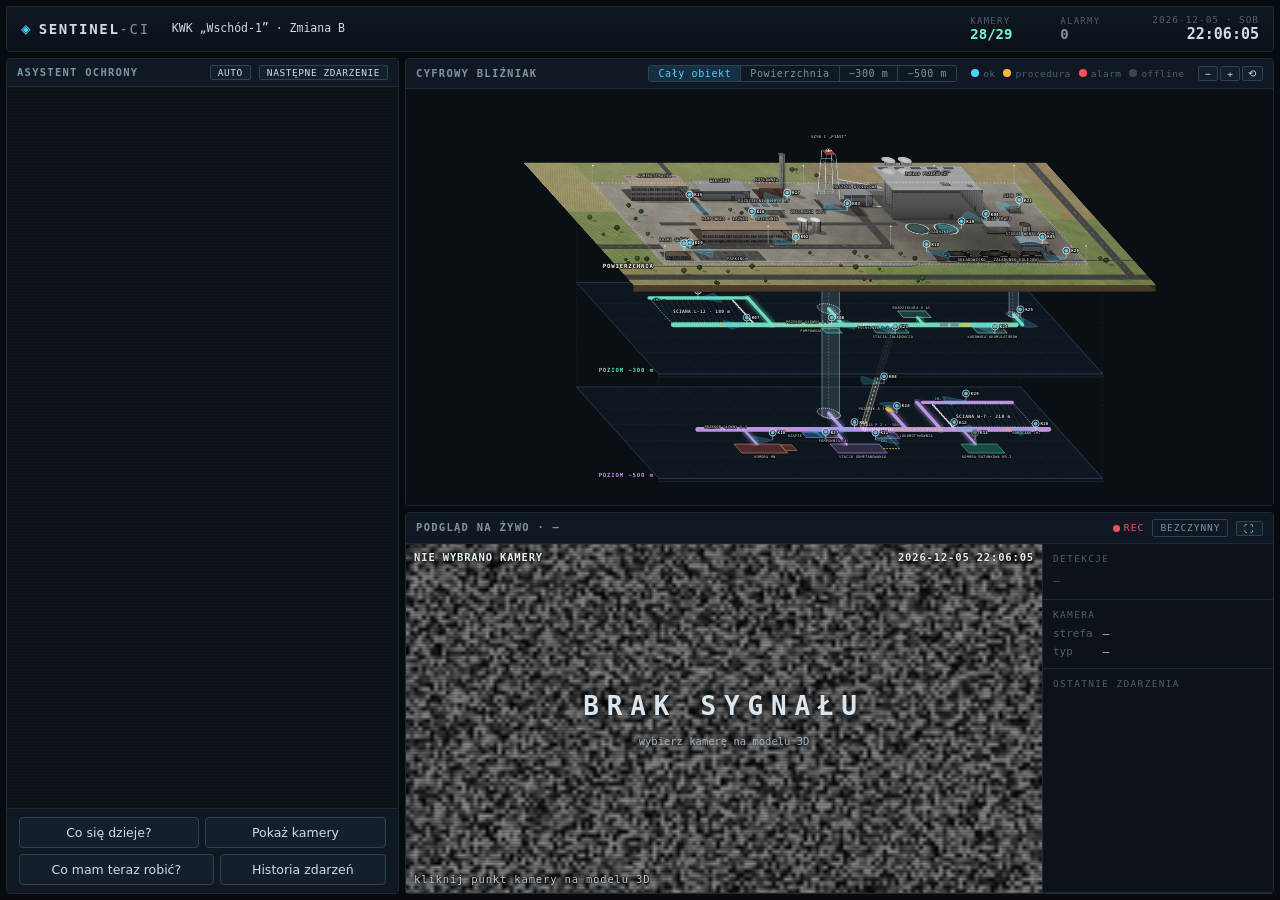
==== index.html @ b76495b0 "Declutter the UI Remove the twin side panel (production, ventilation, methane readouts) and move the" ====
<!DOCTYPE html>
<html lang="pl">
<head>
  <meta charset="UTF-8" />
  <meta name="viewport" content="width=device-width, initial-scale=1.0" />
  <title>SENTINEL-CI · Analiza wizyjna CCTV · Kopalnia</title>
  <link rel="stylesheet" href="css/app.css" />
</head>
<body>
  <div id="app">

    <!-- ===================== PASEK GÓRNY ===================== -->
    <header id="topbar">
      <div class="brand">
        <span class="brand-mark">◈</span>
        <span class="brand-name">SENTINEL<span class="dim">-CI</span></span>
      </div>
      <div class="site">
        <span class="value">KWK „Wschód-1” · Zmiana B</span>
      </div>
      <div class="kpis">
        <div class="kpi"><span class="label">KAMERY</span><span class="value" id="kpi-cams">0/0</span></div>
        <div class="kpi alert"><span class="label">ALARMY</span><span class="value" id="kpi-alerts">0</span></div>
      </div>
      <div class="clock">
        <span id="clock-date">—</span>
        <span id="clock-time">—</span>
      </div>
    </header>

    <!-- ===================== LEWY PANEL: ASYSTENT ===================== -->
    <section id="terminal" class="panel">
      <div class="panel-head">
        <span class="panel-title">ASYSTENT OCHRONY</span>
        <span class="panel-meta">
          <button class="btn tiny" id="btn-auto" title="Scenariusz odtwarza się sam">AUTO</button>
          <button class="btn tiny" id="btn-next" title="Wywołaj następne zaplanowane zdarzenie">NASTĘPNE ZDARZENIE</button>
        </span>
      </div>
      <div id="term-log" class="term-log" aria-live="polite"></div>
      <div class="quick-bar" id="quick-bar">
        <button type="button" class="qbtn" data-q="status">Co się dzieje?</button>
        <button type="button" class="qbtn" data-q="cams">Pokaż kamery</button>
        <button type="button" class="qbtn" data-q="proc">Co mam teraz robić?</button>
        <button type="button" class="qbtn" data-q="log">Historia zdarzeń</button>
      </div>
    </section>

    <!-- ===================== PRAWY GÓRNY: CYFROWY BLIŹNIAK ===================== -->
    <section id="twin" class="panel">
      <div class="panel-head">
        <span class="panel-title">CYFROWY BLIŹNIAK</span>
        <span class="panel-meta">
          <span class="seg" id="lvl-ctl">
            <button type="button" class="lvl-btn active" data-level="all">Cały obiekt</button>
            <button type="button" class="lvl-btn" data-level="0">Powierzchnia</button>
            <button type="button" class="lvl-btn" data-level="1">−300 m</button>
            <button type="button" class="lvl-btn" data-level="2">−500 m</button>
          </span>
          <span class="legend"><i class="dot ok"></i>ok</span>
          <span class="legend"><i class="dot attn"></i>procedura</span>
          <span class="legend"><i class="dot alert"></i>alarm</span>
          <span class="legend"><i class="dot off"></i>offline</span>
          <span class="zoom-ctl"><button class="btn tiny" id="btn-zout" title="Oddal">−</button><button class="btn tiny" id="btn-zin" title="Przybliż">+</button><button class="btn tiny" id="btn-zreset" title="Cały obiekt">⟲</button></span>
        </span>
      </div>
      <div class="twin-wrap">
        <div class="twin-svg-wrap">
          <svg id="mine-svg" viewBox="0 0 680 480" preserveAspectRatio="xMidYMid meet" role="img" aria-label="Cyfrowy bliźniak kopalni – ortofotomapa z warstwami wyrobisk">
            <defs>
              <pattern id="coalhatch" width="6" height="6" patternUnits="userSpaceOnUse" patternTransform="rotate(-30)">
                <line x1="0" y1="0" x2="0" y2="6" stroke="rgba(140,180,210,0.25)" stroke-width="1"/>
              </pattern>
              <filter id="glow"><feGaussianBlur stdDeviation="2.5" result="b"/><feMerge><feMergeNode in="b"/><feMergeNode in="SourceGraphic"/></feMerge></filter>
            </defs>
            <g id="scene"></g>
          </svg>
          <div id="twin-tooltip" class="tooltip" hidden></div>
        </div>
      </div>
    </section>

    <!-- ===================== PRAWY DOLNY: PODGLĄD NA ŻYWO ===================== -->
    <section id="feed" class="panel">
      <div class="panel-head">
        <span class="panel-title">PODGLĄD NA ŻYWO · <span id="feed-cam-id">—</span></span>
        <span class="panel-meta">
          <span class="rec"><i></i>REC</span>
          <span class="pill" id="feed-status">BEZCZYNNY</span>
          <button class="btn tiny" id="btn-fullscreen" title="Pełny ekran">⛶</button>
        </span>
      </div>
      <div class="feed-body">
        <div class="feed-main">
          <video id="feed-video" muted autoplay loop playsinline></video>
          <canvas id="feed-noise"></canvas>
          <div id="feed-overlay" class="overlay"></div>
          <div class="feed-osd top-left"><span id="osd-cam">NIE WYBRANO KAMERY</span></div>
          <div class="feed-osd top-right"><span id="osd-time">--:--:--</span></div>
          <div class="feed-osd bottom-left"><span id="osd-zone">kliknij punkt kamery na modelu 3D</span></div>
          <div id="feed-placeholder" class="feed-placeholder">
            <div class="nosig">BRAK SYGNAŁU</div>
            <div class="nosig-sub" id="nosig-sub">wybierz kamerę</div>
          </div>
        </div>
        <aside class="feed-side">
          <div class="side-block">
            <div class="side-title">DETEKCJE</div>
            <ul id="feed-detections" class="det-list"><li class="muted">—</li></ul>
          </div>
          <div class="side-block">
            <div class="side-title">KAMERA</div>
            <dl class="side-kv" id="feed-meta">
              <dt>strefa</dt><dd>—</dd>
              <dt>typ</dt><dd>—</dd>
            </dl>
          </div>
          <div class="side-block grow">
            <div class="side-title">OSTATNIE ZDARZENIA</div>
            <ul id="feed-events" class="ev-list"></ul>
          </div>
        </aside>
      </div>
    </section>

  </div>

  <script src="js/site.js"></script>
  <script src="js/data.js"></script>
  <script src="js/app.js"></script>
</body>
</html>
---- css/app.css ----
/* ==========================================================================
   SENTINEL-CI · dark ops console theme
   ========================================================================== */
:root {
  --bg: #070b10;
  --bg-panel: #0c1218;
  --bg-panel-2: #101923;
  --border: #1d2b38;
  --border-strong: #2c4256;
  --text: #cfdbe6;
  --text-dim: #7f93a4;
  --text-faint: #4d6071;
  --accent: #4fd1ff;
  --accent-2: #7cf7d0;
  --ok: #43d9a0;
  --attn: #ffb347;
  --alert: #ff4d5e;
  --alert-2: #ff8a94;
  --crit: #ff2e44;
  --mono: "JetBrains Mono", "IBM Plex Mono", "SFMono-Regular", Menlo, Consolas, monospace;
  --sans: "Inter", "IBM Plex Sans", system-ui, -apple-system, "Segoe UI", Roboto, sans-serif;
}

* { box-sizing: border-box; }
html, body { height: 100%; margin: 0; }
body {
  background: var(--bg);
  color: var(--text);
  font-family: var(--mono);
  font-size: 12.5px;
  line-height: 1.45;
  overflow: hidden;
}
button { font-family: inherit; }
::selection { background: rgba(79,209,255,0.25); }

#app {
  height: 100vh;
  display: grid;
  grid-template-columns: minmax(360px, 31%) 1fr;
  grid-template-rows: 46px minmax(0, 54fr) minmax(0, 46fr);
  grid-template-areas:
    "top top"
    "term twin"
    "term feed";
  gap: 6px;
  padding: 6px;
}

/* ---------- top bar ---------- */
#topbar {
  grid-area: top;
  display: flex; align-items: center; gap: 22px;
  padding: 0 14px;
  background: linear-gradient(180deg, #0f1821, #0a1017);
  border: 1px solid var(--border);
  border-radius: 4px;
}
.brand { display: flex; align-items: baseline; gap: 8px; }
.brand-mark { color: var(--accent); font-size: 16px; }
.brand-name { font-weight: 700; letter-spacing: 0.12em; font-size: 14px; }
.brand-name .dim { color: var(--text-dim); font-weight: 400; }
.brand-sub { color: var(--text-faint); font-size: 10.5px; letter-spacing: 0.06em; }
.site { display: flex; flex-direction: column; line-height: 1.15; }
.site .label, .kpi .label { font-size: 9px; letter-spacing: 0.14em; color: var(--text-faint); }
.site .value { font-size: 11.5px; }
.kpis { margin-left: auto; display: flex; gap: 20px; }
.kpi { display: flex; flex-direction: column; line-height: 1.15; min-width: 70px; }
.kpi .value { font-size: 14px; font-weight: 600; color: var(--accent-2); }
.kpi.alert .value { color: var(--text-dim); }
.kpi.alert.hot .value { color: var(--alert); animation: blink 1s steps(2) infinite; }
.clock { display: flex; flex-direction: column; text-align: right; line-height: 1.15; }
#clock-date { font-size: 9.5px; color: var(--text-faint); letter-spacing: 0.1em; }
#clock-time { font-size: 15px; font-weight: 600; color: var(--text); }

/* ---------- panels ---------- */
.panel {
  background: var(--bg-panel);
  border: 1px solid var(--border);
  border-radius: 4px;
  display: flex; flex-direction: column;
  min-height: 0; min-width: 0;
  position: relative;
}
.panel-head {
  display: flex; align-items: center; justify-content: space-between;
  padding: 6px 10px;
  border-bottom: 1px solid var(--border);
  background: var(--bg-panel-2);
  font-size: 10.5px; letter-spacing: 0.12em;
}
.panel-title { color: var(--text-dim); font-weight: 600; }
.panel-meta { display: flex; align-items: center; gap: 8px; letter-spacing: 0.04em; }
.pill {
  padding: 1px 7px; border-radius: 2px; font-size: 9.5px; letter-spacing: 0.1em;
  border: 1px solid var(--border-strong); color: var(--text-dim);
}
.pill.ok { border-color: var(--ok); color: var(--ok); }
.pill.attn { border-color: var(--attn); color: var(--attn); }
.pill.alert { border-color: var(--alert); color: var(--alert); animation: blink 1s steps(2) infinite; }
.pill.live { border-color: var(--accent); color: var(--accent); }
.btn {
  background: #13202c; color: var(--text); border: 1px solid var(--border-strong);
  border-radius: 2px; padding: 3px 9px; cursor: pointer; font-size: 10.5px; letter-spacing: 0.06em;
}
.btn:hover { border-color: var(--accent); color: var(--accent); }
.btn.tiny { padding: 1px 7px; font-size: 9.5px; }
.btn.active { border-color: var(--accent-2); color: var(--accent-2); }
.legend { display: inline-flex; align-items: center; gap: 4px; color: var(--text-faint); font-size: 9.5px; }
.legend .dot { width: 8px; height: 8px; border-radius: 50%; display: inline-block; }
.dot.ok { background: var(--accent); } .dot.attn { background: var(--attn); }
.dot.alert { background: var(--alert); } .dot.off { background: #3a4652; }

/* ---------- terminal ---------- */
#terminal { grid-area: term; }
.term-log {
  flex: 1; overflow-y: auto; padding: 12px 14px;
  font-family: var(--sans); font-size: 13.5px; line-height: 1.5;
  scroll-behavior: smooth;
  background:
    repeating-linear-gradient(0deg, rgba(255,255,255,0.012) 0 1px, transparent 1px 3px),
    var(--bg-panel);
}
.term-log::-webkit-scrollbar, .feed-side::-webkit-scrollbar { width: 6px; }
.term-log::-webkit-scrollbar-thumb, .feed-side::-webkit-scrollbar-thumb { background: #22323f; border-radius: 3px; }

.msg { margin: 0 0 8px; padding-left: 10px; border-left: 2px solid transparent; animation: fadein .18s ease-out; white-space: pre-wrap; word-break: break-word; }
.msg .hdr { display: flex; gap: 8px; font-size: 10px; letter-spacing: 0.1em; color: var(--text-faint); margin-bottom: 2px; font-family: var(--mono); }
.msg .hdr .from { font-weight: 700; }
.msg .body { color: var(--text); }
.msg.sys { border-left-color: #2a3a48; }           .msg.sys .from { color: var(--text-dim); }
.msg.ai  { border-left-color: var(--accent); }     .msg.ai .from { color: var(--accent); }
.msg.op  { border-left-color: var(--accent-2); }   .msg.op .from { color: var(--accent-2); } .msg.op .body { color: var(--accent-2); }
.msg.ok  { border-left-color: var(--ok); }         .msg.ok .from { color: var(--ok); }
.msg.warn{ border-left-color: var(--attn); }       .msg.warn .from { color: var(--attn); }
.msg.alert {
  border-left-color: var(--alert); background: rgba(255,77,94,0.07);
  padding: 6px 10px; margin-left: -10px; border-radius: 0 3px 3px 0;
}
.msg.alert .from { color: var(--alert); }
.msg.alert .body { color: #ffd7db; }
.msg.crit { border-left-color: var(--crit); background: rgba(255,46,68,0.13); box-shadow: inset 0 0 0 1px rgba(255,46,68,0.25); }
.msg.crit .from { color: var(--crit); animation: blink 0.8s steps(2) infinite; }
.msg .tag { display: inline-block; padding: 0 5px; border-radius: 2px; font-size: 9.5px; letter-spacing: 0.1em; margin-right: 4px; border: 1px solid currentColor; }
.tag.LOW { color: var(--accent); } .tag.MEDIUM { color: var(--attn); } .tag.HIGH { color: var(--alert-2); } .tag.CRITICAL { color: var(--crit); background: rgba(255,46,68,0.15); }
.msg table.kv { border-collapse: collapse; margin: 4px 0 2px; font-size: 11.5px; }
.msg table.kv td { padding: 0 10px 0 0; vertical-align: top; }
.msg table.kv td:first-child { color: var(--text-faint); white-space: nowrap; }
.msg table.log td:not(:nth-child(3)) { white-space: nowrap; }
.msg .steps { margin: 4px 0 0; padding: 0; list-style: none; }
.msg .steps li { padding: 2px 0 2px 18px; position: relative; color: var(--text-dim); }
.msg .steps li::before { content: "○"; position: absolute; left: 0; color: var(--text-faint); }
.msg .steps li.done { color: var(--ok); text-decoration: line-through; opacity: .7; } .msg .steps li.done::before { content: "●"; color: var(--ok); }
.msg .steps li.cur { color: var(--text); } .msg .steps li.cur::before { content: "▶"; color: var(--attn); }
.msg .steps li.skip { color: var(--attn); } .msg .steps li.skip::before { content: "⊘"; color: var(--attn); }
.msg .b { color: var(--text); font-weight: 600; }
.msg .h { color: var(--accent); }
.msg .r { color: var(--alert-2); }
.msg .g { color: var(--ok); }
.msg .y { color: var(--attn); }
.msg .k { color: var(--text-faint); }

.opts { display: flex; flex-wrap: wrap; gap: 6px; margin: 6px 0 2px; }
.opt {
  background: #0f1c27; color: var(--accent); border: 1px solid #244457; border-radius: 4px;
  padding: 7px 12px; cursor: pointer; font-size: 13px; text-align: left; line-height: 1.3; font-family: var(--sans);
  transition: background .12s, border-color .12s;
}
.opt .n { display: none; }
.opt:hover { background: #13293a; border-color: var(--accent); }
.opt.danger { color: var(--alert-2); border-color: #5a2a30; } .opt.danger:hover { border-color: var(--alert); background: #2a1216; }
.opt.good { color: var(--ok); border-color: #22503f; } .opt.good:hover { border-color: var(--ok); background: #0f2a20; }
.opts.used .opt { opacity: .35; pointer-events: none; }
.opts.used .opt.chosen { opacity: 1; background: #12303f; border-color: var(--accent-2); color: var(--accent-2); }

.quick-bar { display: flex; flex-wrap: wrap; gap: 6px; padding: 8px 12px; border-top: 1px solid var(--border); background: var(--bg-panel-2); }
.qbtn { flex: 1 1 auto; background: #13202c; color: var(--text); border: 1px solid var(--border-strong); border-radius: 4px; padding: 7px 10px; cursor: pointer; font-size: 12.5px; font-family: var(--sans); }
.qbtn:hover { border-color: var(--accent); color: var(--accent); }
.camchips { display: flex; flex-wrap: wrap; gap: 5px; margin-top: 6px; }
.camchip { background: #0f1c27; color: var(--text); border: 1px solid var(--border-strong); border-radius: 3px; padding: 4px 8px; cursor: pointer; font-size: 12px; font-family: var(--sans); }
.camchip:hover { border-color: var(--accent); color: var(--accent); }
.camchip.off { opacity: .45; }
.msg .plain { list-style: none; padding: 0; margin: 4px 0 0; }
.msg .plain li { padding: 1px 0 1px 14px; position: relative; }
.msg .plain li::before { content: "•"; position: absolute; left: 2px; color: var(--accent); }
.msg .steps li { font-size: 13px; }
.msg table.kv { font-family: var(--sans); font-size: 13px; }
.msg .tag { font-family: var(--mono); }
.typing { color: var(--text-faint); font-size: 12px; padding-left: 12px; }
.typing::after { content: "▍"; animation: blink .9s steps(2) infinite; }

/* ---------- digital twin (3D bird's-eye) ---------- */
#twin { grid-area: twin; }
.twin-wrap { flex: 1; display: flex; min-height: 0; }
.seg { display: inline-flex; border: 1px solid var(--border-strong); border-radius: 3px; overflow: hidden; margin-right: 6px; }
.lvl-btn { background: #0f1922; color: var(--text-dim); border: none; border-right: 1px solid var(--border-strong); padding: 2px 9px; cursor: pointer; font-size: 10px; letter-spacing: .06em; font-family: var(--mono); }
.lvl-btn:last-child { border-right: none; }
.lvl-btn:hover { color: var(--accent); }
.lvl-btn.active { background: #163043; color: var(--accent); }
.lvl-btn.hot { color: var(--alert); }
.twin-svg-wrap { flex: 1; position: relative; min-width: 0; padding: 4px; background: radial-gradient(ellipse at 50% 40%, #0e1a26 0%, #0a1017 70%); }
#mine-svg { width: 100%; height: 100%; display: block; cursor: grab; touch-action: none; }
#mine-svg.dragging { cursor: grabbing; }
.zoom-ctl { display: inline-flex; gap: 2px; margin-left: 6px; }
.zoom-ctl .btn { min-width: 20px; padding: 1px 5px; }
.twin-svg-wrap { background: #0a0f14; }

/* ---- widok 3D: grunt, bryły, piętra ---- */
#mine-svg .lvl-group { transition: opacity .3s; }
#mine-svg.view-0 .lvl-1, #mine-svg.view-0 .lvl-2 { opacity: .22; }
#mine-svg.view-1 .lvl-0, #mine-svg.view-1 .lvl-2, #mine-svg.view-2 .lvl-0, #mine-svg.view-2 .lvl-1 { opacity: .22; }
#mine-svg.view-1 .lvl-0 .cam, #mine-svg.view-2 .lvl-0 .cam, #mine-svg.view-0 .lvl-1 .cam, #mine-svg.view-0 .lvl-2 .cam, #mine-svg.view-1 .lvl-2 .cam, #mine-svg.view-2 .lvl-1 .cam { pointer-events: none; }
#mine-svg.view-all .lvl-1, #mine-svg.view-all .lvl-2 { opacity: .92; }
#mine-svg .ground-edge { fill: #2a2622; stroke: #4a443c; stroke-width: .4; }
#mine-svg .site { fill: none; stroke: rgba(255,255,255,.4); stroke-width: .6; stroke-dasharray: 2 1.5; vector-effect: non-scaling-stroke; }
#mine-svg .fc { stroke: rgba(0,0,0,.35); stroke-width: .25; stroke-linejoin: round; }
#mine-svg .roof-edge { fill: none; stroke: rgba(0,0,0,.45); stroke-width: .35; }
#mine-svg .leg { stroke: #b9cdd8; stroke-width: 1; } #mine-svg .brace { stroke: #7f98a6; stroke-width: .45; }
#mine-svg .platform { fill: #3a4650; stroke: #b9cdd8; stroke-width: .5; }
#mine-svg .wheel { fill: #0b1420; stroke: #dbe8ef; stroke-width: 1; }
#mine-svg .stack-line { stroke: rgba(160,200,230,.22); stroke-width: .5; stroke-dasharray: 2 3; }
#mine-svg .slab { fill: rgba(16,26,36,.9); stroke: #3d5a72; stroke-width: .7; }
#mine-svg .slab-side { fill: #0a1218; stroke: #2a3f52; stroke-width: .5; }
#mine-svg .gridl { stroke: rgba(130,180,220,.10); stroke-width: .4; }

#mine-svg .lbl { font-family: var(--mono); font-size: 6px; fill: #eef5fa; letter-spacing: .06em; pointer-events: none; paint-order: stroke; stroke: rgba(0,0,0,.85); stroke-width: 1.6px; stroke-linejoin: round; }
#mine-svg .lbl.s { font-size: 4.6px; fill: #f2f6f9; letter-spacing: .08em; }
#mine-svg .lbl.u { font-size: 4.4px; letter-spacing: .06em; }
#mine-svg .lbl.u.big { font-size: 5.6px; font-weight: 700; }
#mine-svg .lbl.lvl { font-size: 7px; font-weight: 700; letter-spacing: .14em; }
#mine-svg .lbl.lvl.l0 { fill: #ffffff; } #mine-svg .lbl.lvl.l1 { fill: #7cf7d0; } #mine-svg .lbl.lvl.l2 { fill: #d3a6ff; }
#mine-svg .sensor { font-family: var(--mono); font-size: 4.6px; fill: var(--ok); font-weight: 700; paint-order: stroke; stroke: rgba(0,0,0,.85); stroke-width: 1.4px; }
#mine-svg .sensor.warn { fill: var(--attn); } #mine-svg .sensor.alert { fill: var(--alert); }

#mine-svg .lvl-1 { --lv: #7cf7d0; --lvd: rgba(124,247,208,.18); }
#mine-svg .lvl-2 { --lv: #d3a6ff; --lvd: rgba(211,166,255,.18); }
#mine-svg .gal { stroke: var(--lv); stroke-linecap: round; opacity: .95; }
#mine-svg .gal-glow { stroke: var(--lv); stroke-linecap: round; opacity: .28; filter: url(#glow); }
#mine-svg .room { fill: var(--lvd); stroke: var(--lv); stroke-width: .7; }
#mine-svg .room.mag { fill: rgba(255,110,90,.28); stroke: #ff8a70; }
#mine-svg .room.ref { fill: rgba(67,217,160,.28); stroke: #43d9a0; }
#mine-svg .room.water { fill: rgba(70,150,220,.35); stroke: #6fb4ff; }
#mine-svg .lw { fill: none; stroke: var(--lv); stroke-width: .8; stroke-dasharray: 2 1.2; }
#mine-svg .lw-goaf { fill: url(#coalhatch); opacity: .9; }
#mine-svg .lw-face { stroke: #fff; stroke-width: 1.2; }
#mine-svg .lw-sup { fill: #fff; opacity: .85; }
#mine-svg .shaft-foot { fill: rgba(255,255,255,.10); stroke: #fff; stroke-width: .8; stroke-dasharray: 1.5 1; }
#mine-svg .shaft { fill: rgba(150,190,215,.16); stroke: #a9c8dc; stroke-width: .6; }
#mine-svg .shaft-line { stroke: #a9c8dc; stroke-width: .6; stroke-dasharray: 2 2; opacity: .7; }
#mine-svg .drift { fill: rgba(255,255,255,.14); stroke: #fff; stroke-width: .5; }
#mine-svg .belt { stroke: #ffd27a; stroke-width: 1.2; stroke-dasharray: 3 2.2; animation: belt 1.4s linear infinite; fill: none; }
#mine-svg .incline { stroke: #ffffff; stroke-width: 2.4; stroke-dasharray: 1.2 1.6; opacity: .9; fill: none; }
#mine-svg .pipe { fill: none; stroke: #e5d85a; stroke-width: .9; stroke-dasharray: 2.4 1.2; }
#mine-svg .vdoor { stroke: #ffb347; stroke-width: 1.4; }
#mine-svg .machine { fill: #ffcc44; stroke: #6b4f00; stroke-width: .4; }
#mine-svg .person circle { fill: #ffffff; stroke: rgba(0,0,0,.6); stroke-width: .4; }
#mine-svg .loco { fill: #ffcc44; } #mine-svg .wagon { fill: #8b9096; }
#mine-svg .cage { fill: #e8f2f8; stroke: #5b8ea8; stroke-width: .5; }
@media (prefers-reduced-motion: reduce) { #mine-svg .belt { animation: none; } }

.cam { cursor: pointer; }
.cam .hit { fill: transparent; stroke: none; pointer-events: all; }
.cam .ring { fill: rgba(0,0,0,.35); stroke: #ffffff; stroke-width: .9; }
.cam .core { fill: var(--accent); stroke: none; }
.cam .pulse { fill: none; stroke: var(--alert); stroke-width: 1.2; opacity: 0; }
.cam .id { font-family: var(--mono); font-size: 5px; fill: #ffffff; letter-spacing: .05em; pointer-events: none; font-weight: 700; paint-order: stroke; stroke: rgba(0,0,0,.9); stroke-width: 1.6px; }
.cam .fov { fill: rgba(79,209,255,0.22); stroke: rgba(79,209,255,0.75); stroke-width: .4; }
.cam .mast { stroke: #ffffff; stroke-width: .6; }
.cam:hover .ring { stroke-width: 1.5; }
.cam.selected .ring { stroke: var(--accent-2); stroke-width: 1.5; }
.cam.selected .core { fill: #ffffff; }
.cam.attn .core { fill: var(--attn); } .cam.attn .ring { stroke: var(--attn); } .cam.attn .fov { fill: rgba(255,179,71,0.26); stroke: rgba(255,179,71,0.8); }
.cam.alert .core { fill: var(--alert); } .cam.alert .ring { stroke: var(--alert); }
.cam.alert .fov { fill: rgba(255,77,94,0.32); stroke: rgba(255,77,94,0.9); }
.cam.alert .pulse { animation: pulse 1.2s ease-out infinite; }
.cam.alert .id { fill: #ffd7db; }
.cam.off .core { fill: #6b7680; } .cam.off .ring { stroke: #9aa5ae; } .cam.off .fov { display: none; }

.tooltip {
  position: absolute; pointer-events: none; z-index: 5;
  background: #0b141c; border: 1px solid var(--border-strong); border-radius: 3px;
  padding: 6px 9px; font-size: 10.5px; line-height: 1.35; min-width: 160px;
  box-shadow: 0 6px 18px rgba(0,0,0,.5);
}
.tooltip .t { color: var(--accent); font-weight: 700; letter-spacing: .08em; }
.tooltip .s { color: var(--text-dim); }
.tooltip .st { margin-top: 3px; }

/* ---------- live feed ---------- */
#feed { grid-area: feed; }
.feed-body { flex: 1; display: grid; grid-template-columns: 1fr 230px; min-height: 0; }
.feed-main { position: relative; background: #000; overflow: hidden; border-right: 1px solid var(--border); }
#feed-video, #feed-noise { position: absolute; inset: 0; width: 100%; height: 100%; object-fit: cover; }
#feed-noise { display: none; opacity: .55; }
.feed-main.nosignal #feed-noise { display: block; }
.feed-main.nosignal #feed-video { display: none; }
.feed-main.alert::after {
  content: ""; position: absolute; inset: 0; pointer-events: none;
  box-shadow: inset 0 0 0 3px var(--alert); animation: blink 1s steps(2) infinite;
}
.feed-main::before {
  content: ""; position: absolute; inset: 0; pointer-events: none; z-index: 2;
  background: repeating-linear-gradient(0deg, rgba(0,0,0,0.12) 0 1px, transparent 1px 3px);
  mix-blend-mode: multiply;
}
.feed-osd {
  position: absolute; z-index: 3; font-size: 10.5px; letter-spacing: .08em;
  color: #e6f1f8; text-shadow: 0 0 4px #000, 0 0 2px #000; padding: 6px 8px;
  font-weight: 600;
}
.top-left { top: 0; left: 0; } .top-right { top: 0; right: 0; }
.bottom-left { bottom: 0; left: 0; font-weight: 400; color: #b9cad6; }
.bottom-right { bottom: 0; right: 0; font-weight: 400; color: #8fa5b5; font-size: 9.5px; }
.rec { display: inline-flex; align-items: center; gap: 4px; color: var(--alert); font-size: 9.5px; letter-spacing: .12em; }
.rec i { width: 7px; height: 7px; border-radius: 50%; background: var(--alert); animation: blink 1.4s steps(2) infinite; }
.feed-placeholder {
  position: absolute; inset: 0; z-index: 3; display: none; flex-direction: column; align-items: center; justify-content: center;
  pointer-events: none; text-align: center;
}
.feed-main.nosignal .feed-placeholder { display: flex; }
.nosig { font-size: 26px; font-weight: 800; letter-spacing: .3em; color: #d9e6ef; text-shadow: 0 0 12px #000; }
.nosig-sub { color: #9fb3c2; font-size: 10.5px; margin-top: 8px; text-shadow: 0 0 6px #000; max-width: 80%; }
.nosig-sub code { color: var(--accent-2); }

.overlay { position: absolute; inset: 0; z-index: 3; pointer-events: none; }
.bbox {
  position: absolute; border: 1.5px solid var(--alert); box-shadow: 0 0 0 1px rgba(0,0,0,.5), inset 0 0 0 1px rgba(0,0,0,.5);
  animation: bbox-in .3s ease-out;
}
.bbox::before {
  content: attr(data-label); position: absolute; left: -1.5px; top: -16px; background: var(--alert); color: #fff;
  font-size: 9.5px; font-weight: 700; padding: 1px 5px; letter-spacing: .06em; white-space: nowrap;
}
.bbox.attn { border-color: var(--attn); } .bbox.attn::before { background: var(--attn); color: #1a1000; }
.bbox.info { border-color: var(--accent); } .bbox.info::before { background: var(--accent); color: #06131c; }
.bbox .corner { position: absolute; width: 10px; height: 10px; border-color: inherit; border-style: solid; }
.bbox .c1 { left: -2px; top: -2px; border-width: 2px 0 0 2px; } .bbox .c2 { right: -2px; top: -2px; border-width: 2px 2px 0 0; }
.bbox .c3 { left: -2px; bottom: -2px; border-width: 0 0 2px 2px; } .bbox .c4 { right: -2px; bottom: -2px; border-width: 0 2px 2px 0; }
.scanline {
  position: absolute; left: 0; right: 0; height: 2px; background: linear-gradient(90deg, transparent, rgba(79,209,255,.6), transparent);
  animation: scan 3s linear infinite;
}

.feed-side { display: flex; flex-direction: column; min-height: 0; overflow-y: auto; background: var(--bg-panel); }
.side-block { padding: 8px 10px; border-bottom: 1px solid var(--border); }
.side-block.grow { flex: 1; }
.side-title { font-size: 9.5px; letter-spacing: .14em; color: var(--text-faint); margin-bottom: 5px; }
.det-list, .ev-list { list-style: none; padding: 0; margin: 0; font-size: 11px; }
.det-list li { display: flex; justify-content: space-between; gap: 6px; padding: 2px 0; border-bottom: 1px dashed #17232d; }
.det-list li .c { color: var(--text-faint); }
.det-list li.hot { color: var(--alert-2); } .det-list li.hot .c { color: var(--alert); }
.det-list li.warn { color: var(--attn); }
.det-list li.muted { color: var(--text-faint); border: none; }
.side-kv { display: grid; grid-template-columns: auto 1fr; gap: 2px 10px; margin: 0; font-size: 11px; }
.side-kv dt { color: var(--text-faint); } .side-kv dd { margin: 0; color: var(--text); word-break: break-word; }
.ev-list li { padding: 3px 0; border-bottom: 1px dashed #17232d; font-size: 10.5px; line-height: 1.3; cursor: pointer; }
.ev-list li:hover { color: var(--accent); }
.ev-list li .t { color: var(--text-faint); margin-right: 6px; }
.ev-list li.alert .s { color: var(--alert-2); }
.ev-list li.ok .s { color: var(--ok); }
.ev-list li.attn .s { color: var(--attn); }

/* ---------- animations ---------- */
@keyframes blink { 50% { opacity: .25; } }
@keyframes fadein { from { opacity: 0; transform: translateY(3px); } to { opacity: 1; transform: none; } }
@keyframes pulse { 0% { r: 4; opacity: .9; } 100% { r: 14; opacity: 0; } }
@keyframes spin { to { transform: rotate(360deg); } }
@keyframes belt { to { stroke-dashoffset: -18; } }
@keyframes scan { from { top: 0; } to { top: 100%; } }
@keyframes bbox-in { from { transform: scale(1.15); opacity: 0; } to { transform: none; opacity: 1; } }
@keyframes flash { 0%, 100% { background: transparent; } 50% { background: rgba(255,46,68,.18); } }
body.flash #app { animation: flash .6s ease-in-out 3; }

/* ---------- responsive ---------- */
@media (max-width: 1100px) {
  #app { grid-template-columns: 1fr; grid-template-rows: 46px 42vh 42vh 60vh; grid-template-areas: "top" "twin" "feed" "term"; }
  body { overflow: auto; }
  .kpis { display: none; }
}
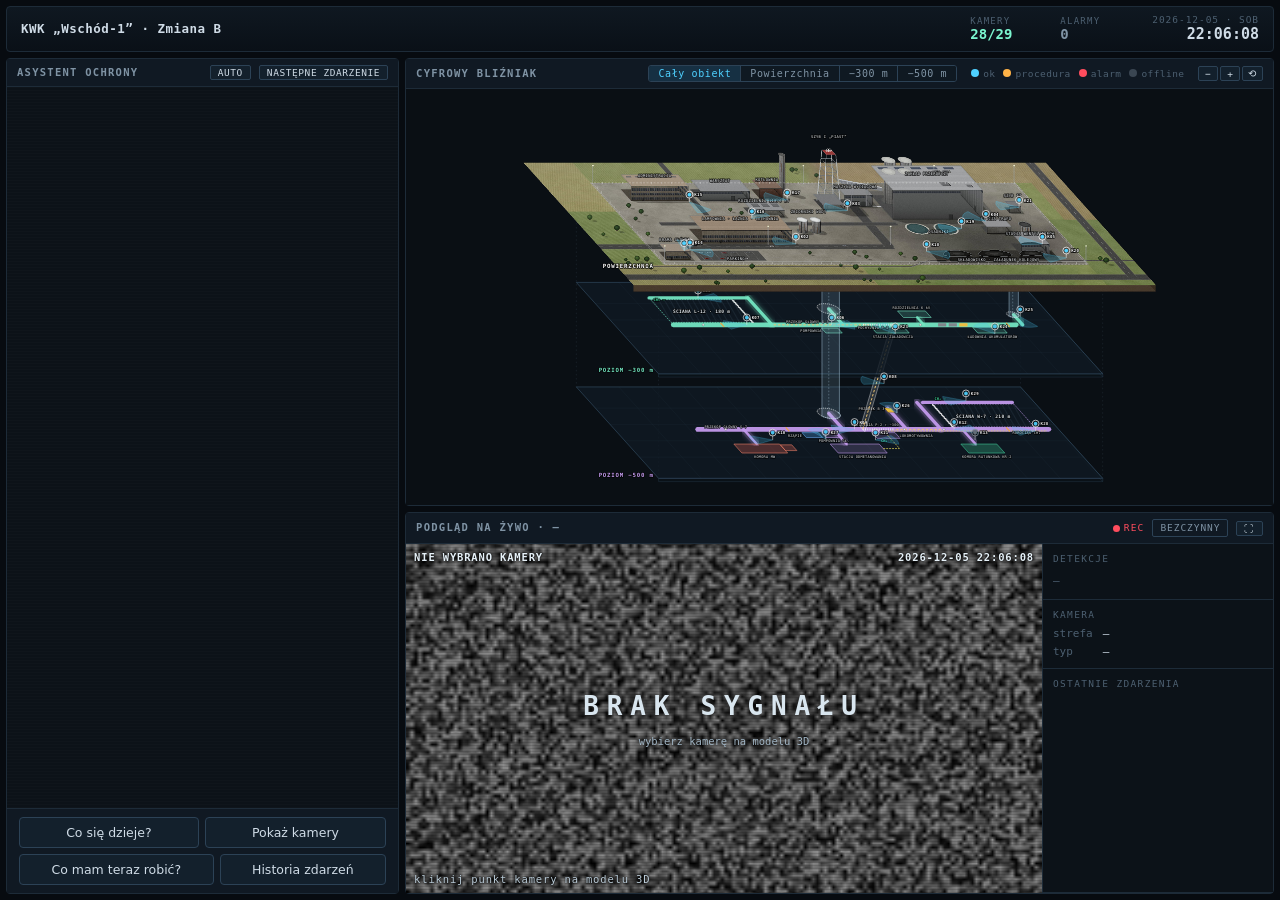
==== commit 8f0c4526: "Remove the SENTINEL-CI brand from the top bar Co-Authored-By: Claude Fable 5.1 <noreply@anthropic.co" ====
--- a/index.html
+++ b/index.html
@@ -11,10 +11,6 @@
 
     <!-- ===================== PASEK GÓRNY ===================== -->
     <header id="topbar">
-      <div class="brand">
-        <span class="brand-mark">◈</span>
-        <span class="brand-name">SENTINEL<span class="dim">-CI</span></span>
-      </div>
       <div class="site">
         <span class="value">KWK „Wschód-1” · Zmiana B</span>
       </div>
--- a/css/app.css
+++ b/css/app.css
@@ -63,7 +63,7 @@
 .brand-sub { color: var(--text-faint); font-size: 10.5px; letter-spacing: 0.06em; }
 .site { display: flex; flex-direction: column; line-height: 1.15; }
 .site .label, .kpi .label { font-size: 9px; letter-spacing: 0.14em; color: var(--text-faint); }
-.site .value { font-size: 11.5px; }
+.site .value { font-size: 12.5px; font-weight: 600; letter-spacing: .04em; }
 .kpis { margin-left: auto; display: flex; gap: 20px; }
 .kpi { display: flex; flex-direction: column; line-height: 1.15; min-width: 70px; }
 .kpi .value { font-size: 14px; font-weight: 600; color: var(--accent-2); }
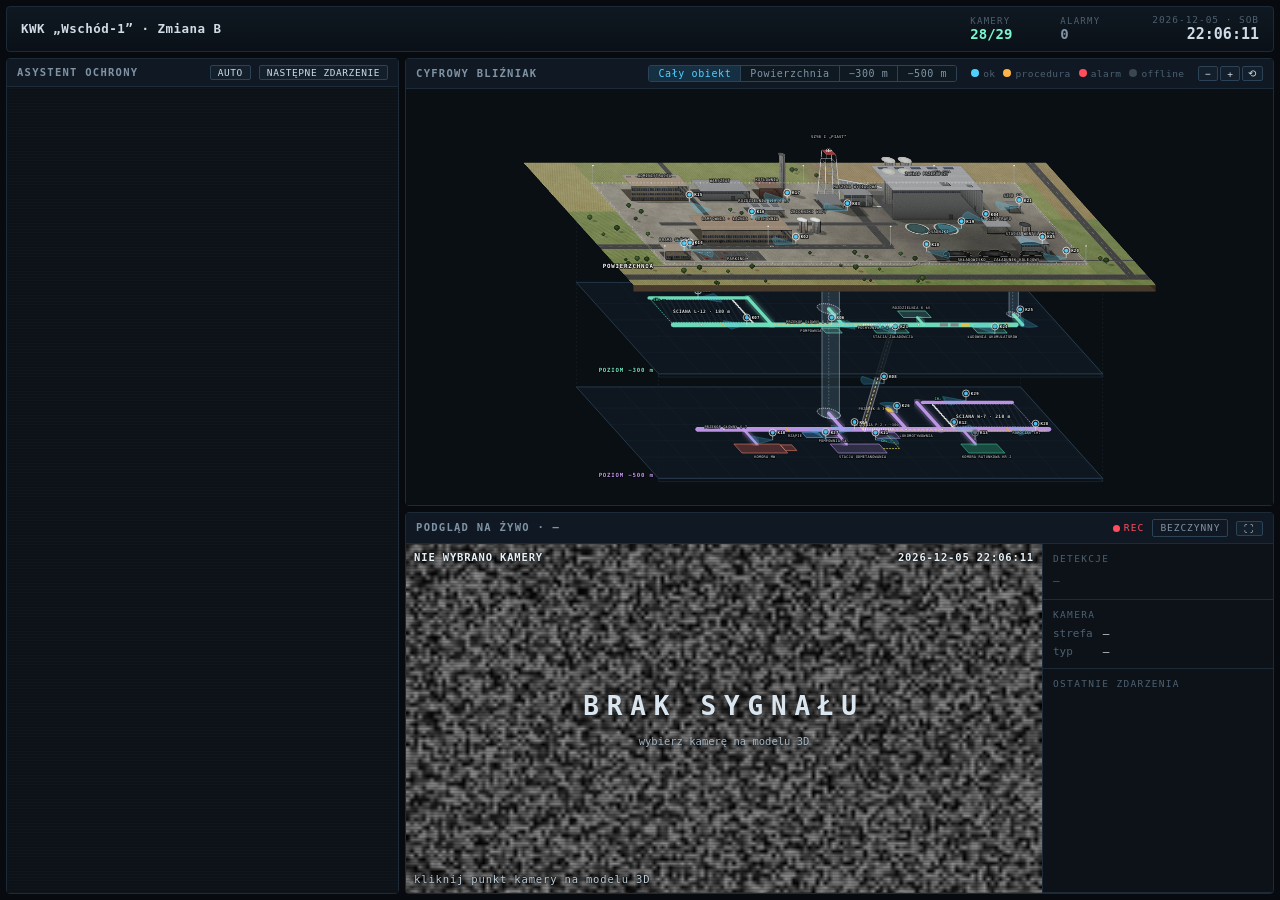
==== commit 54666303: "Replace the fixed quick-action bar with per-incident decision options Each scripted incident now car" ====
--- a/index.html
+++ b/index.html
@@ -34,12 +34,6 @@
         </span>
       </div>
       <div id="term-log" class="term-log" aria-live="polite"></div>
-      <div class="quick-bar" id="quick-bar">
-        <button type="button" class="qbtn" data-q="status">Co się dzieje?</button>
-        <button type="button" class="qbtn" data-q="cams">Pokaż kamery</button>
-        <button type="button" class="qbtn" data-q="proc">Co mam teraz robić?</button>
-        <button type="button" class="qbtn" data-q="log">Historia zdarzeń</button>
-      </div>
     </section>
 
     <!-- ===================== PRAWY GÓRNY: CYFROWY BLIŹNIAK ===================== -->
--- a/css/app.css
+++ b/css/app.css
@@ -173,13 +173,6 @@
 .opts.used .opt { opacity: .35; pointer-events: none; }
 .opts.used .opt.chosen { opacity: 1; background: #12303f; border-color: var(--accent-2); color: var(--accent-2); }
 
-.quick-bar { display: flex; flex-wrap: wrap; gap: 6px; padding: 8px 12px; border-top: 1px solid var(--border); background: var(--bg-panel-2); }
-.qbtn { flex: 1 1 auto; background: #13202c; color: var(--text); border: 1px solid var(--border-strong); border-radius: 4px; padding: 7px 10px; cursor: pointer; font-size: 12.5px; font-family: var(--sans); }
-.qbtn:hover { border-color: var(--accent); color: var(--accent); }
-.camchips { display: flex; flex-wrap: wrap; gap: 5px; margin-top: 6px; }
-.camchip { background: #0f1c27; color: var(--text); border: 1px solid var(--border-strong); border-radius: 3px; padding: 4px 8px; cursor: pointer; font-size: 12px; font-family: var(--sans); }
-.camchip:hover { border-color: var(--accent); color: var(--accent); }
-.camchip.off { opacity: .45; }
 .msg .plain { list-style: none; padding: 0; margin: 4px 0 0; }
 .msg .plain li { padding: 1px 0 1px 14px; position: relative; }
 .msg .plain li::before { content: "•"; position: absolute; left: 2px; color: var(--accent); }
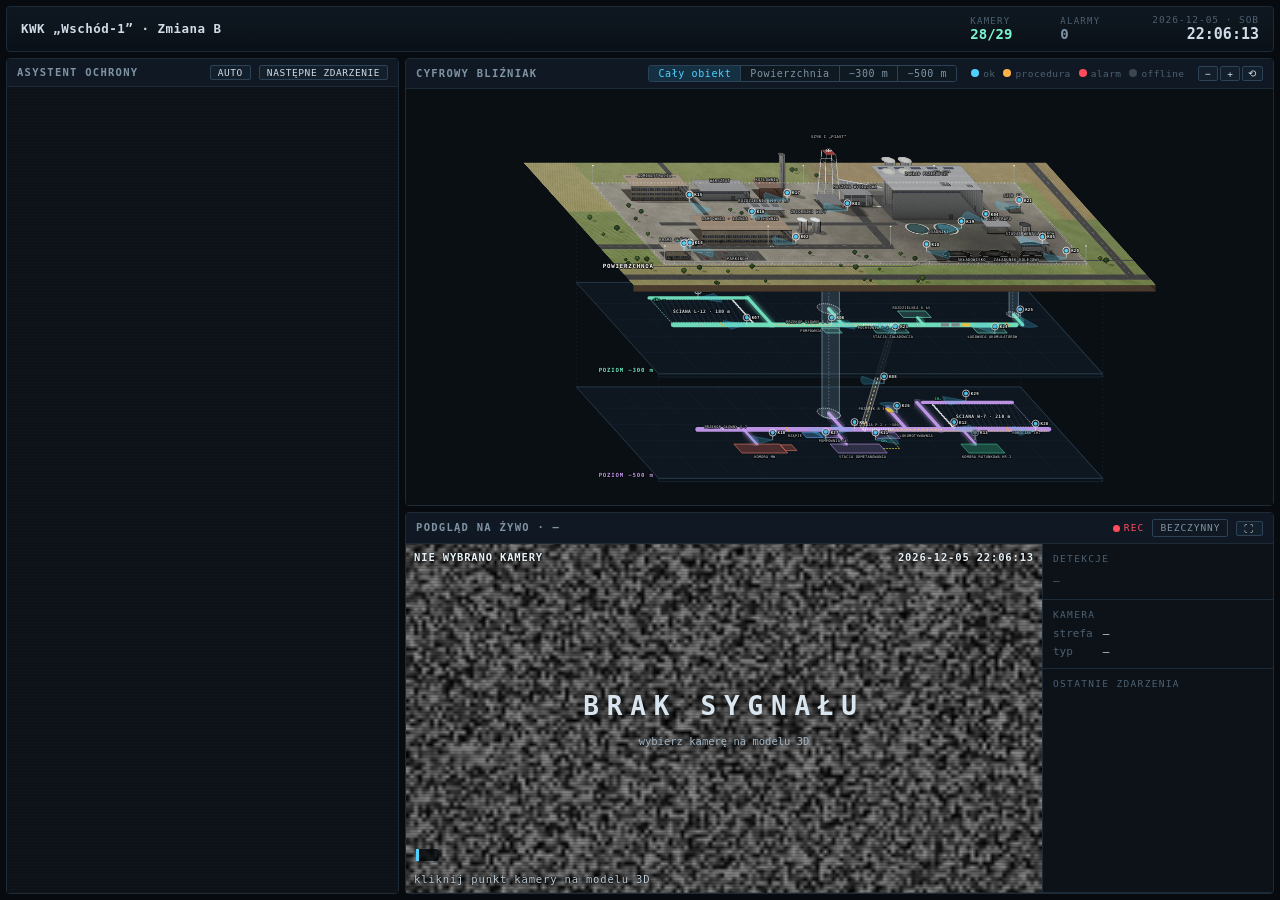
==== commit 17542729: "Script the first event: unauthorised card use New first incident with its own options: send a patrol" ====
--- a/index.html
+++ b/index.html
@@ -88,6 +88,10 @@
           <div class="feed-osd top-left"><span id="osd-cam">NIE WYBRANO KAMERY</span></div>
           <div class="feed-osd top-right"><span id="osd-time">--:--:--</span></div>
           <div class="feed-osd bottom-left"><span id="osd-zone">kliknij punkt kamery na modelu 3D</span></div>
+          <div id="feed-history" class="feed-history" hidden>
+            <div class="hist-caption" id="hist-caption"></div>
+            <div class="hist-strip" id="hist-strip"></div>
+          </div>
           <div id="feed-placeholder" class="feed-placeholder">
             <div class="nosig">BRAK SYGNAŁU</div>
             <div class="nosig-sub" id="nosig-sub">wybierz kamerę</div>
@@ -115,6 +119,14 @@
 
   </div>
 
+  <div id="modal" class="modal" hidden>
+    <div class="modal-box" role="dialog" aria-modal="true">
+      <div class="modal-title" id="modal-title"></div>
+      <div class="modal-text" id="modal-text"></div>
+      <button type="button" class="opt good modal-ok" id="modal-ok">OK</button>
+    </div>
+  </div>
+
   <script src="js/site.js"></script>
   <script src="js/data.js"></script>
   <script src="js/app.js"></script>
--- a/css/app.css
+++ b/css/app.css
@@ -370,3 +370,31 @@
   body { overflow: auto; }
   .kpis { display: none; }
 }
+
+/* ---------- okno informacyjne ---------- */
+.modal[hidden] { display: none; }
+.modal { position: fixed; inset: 0; z-index: 50; background: rgba(3,7,12,.72); display: flex; align-items: center; justify-content: center; }
+.modal-box { background: #0f1922; border: 1px solid var(--ok); border-radius: 6px; padding: 22px 26px; max-width: 460px; width: calc(100% - 32px); box-shadow: 0 20px 60px rgba(0,0,0,.6); font-family: var(--sans); animation: fadein .18s ease-out; }
+.modal-title { font-size: 17px; font-weight: 700; color: var(--ok); margin-bottom: 8px; }
+.modal-text { font-size: 14px; line-height: 1.5; color: var(--text); margin-bottom: 16px; }
+.modal-ok { width: 100%; text-align: center; font-size: 14px; padding: 9px; }
+
+/* ---------- patrole na modelu ---------- */
+.patrol { transition: opacity .3s; }
+.patrol .ring { fill: rgba(0,0,0,.45); stroke: #ffd27a; stroke-width: 1; }
+.patrol .core { fill: #ffd27a; }
+.patrol .pl { font-family: var(--mono); font-size: 4.6px; fill: #fff; font-weight: 700; paint-order: stroke; stroke: rgba(0,0,0,.9); stroke-width: 1.5px; pointer-events: none; }
+.patrol .pn { font-family: var(--sans); font-size: 4px; fill: #ffe6b0; paint-order: stroke; stroke: rgba(0,0,0,.9); stroke-width: 1.4px; pointer-events: none; }
+.patrol.near .ring { stroke: #fff; stroke-width: 1.4; }
+.patrol.sent .core { fill: #43d9a0; } .patrol.sent .ring { stroke: #43d9a0; }
+.patrol .route { fill: none; stroke: #43d9a0; stroke-width: .8; stroke-dasharray: 2 1.5; animation: belt 1.2s linear infinite; }
+.opts.multi .opt.chosen { background: #12303f; border-color: var(--accent-2); color: var(--accent-2); }
+
+/* ---------- historia zdarzeń w podglądzie ---------- */
+.feed-history { position: absolute; left: 0; right: 0; bottom: 26px; z-index: 4; display: flex; flex-direction: column; gap: 6px; padding: 0 10px; pointer-events: none; }
+.hist-caption { align-self: flex-start; background: rgba(4,8,12,.82); border-left: 3px solid var(--accent); color: #eef5fa; font-family: var(--sans); font-size: 13px; padding: 6px 10px; border-radius: 0 3px 3px 0; max-width: 90%; }
+.hist-caption .t { color: var(--accent); font-family: var(--mono); font-weight: 700; margin-right: 8px; }
+.hist-strip { display: flex; gap: 6px; pointer-events: auto; }
+.hist-chip { background: rgba(4,8,12,.85); border: 1px solid var(--border-strong); color: var(--text-dim); border-radius: 3px; padding: 4px 9px; font-size: 11px; font-family: var(--mono); cursor: pointer; }
+.hist-chip.cur { border-color: var(--accent); color: var(--accent); }
+.hist-chip.done { color: var(--ok); }
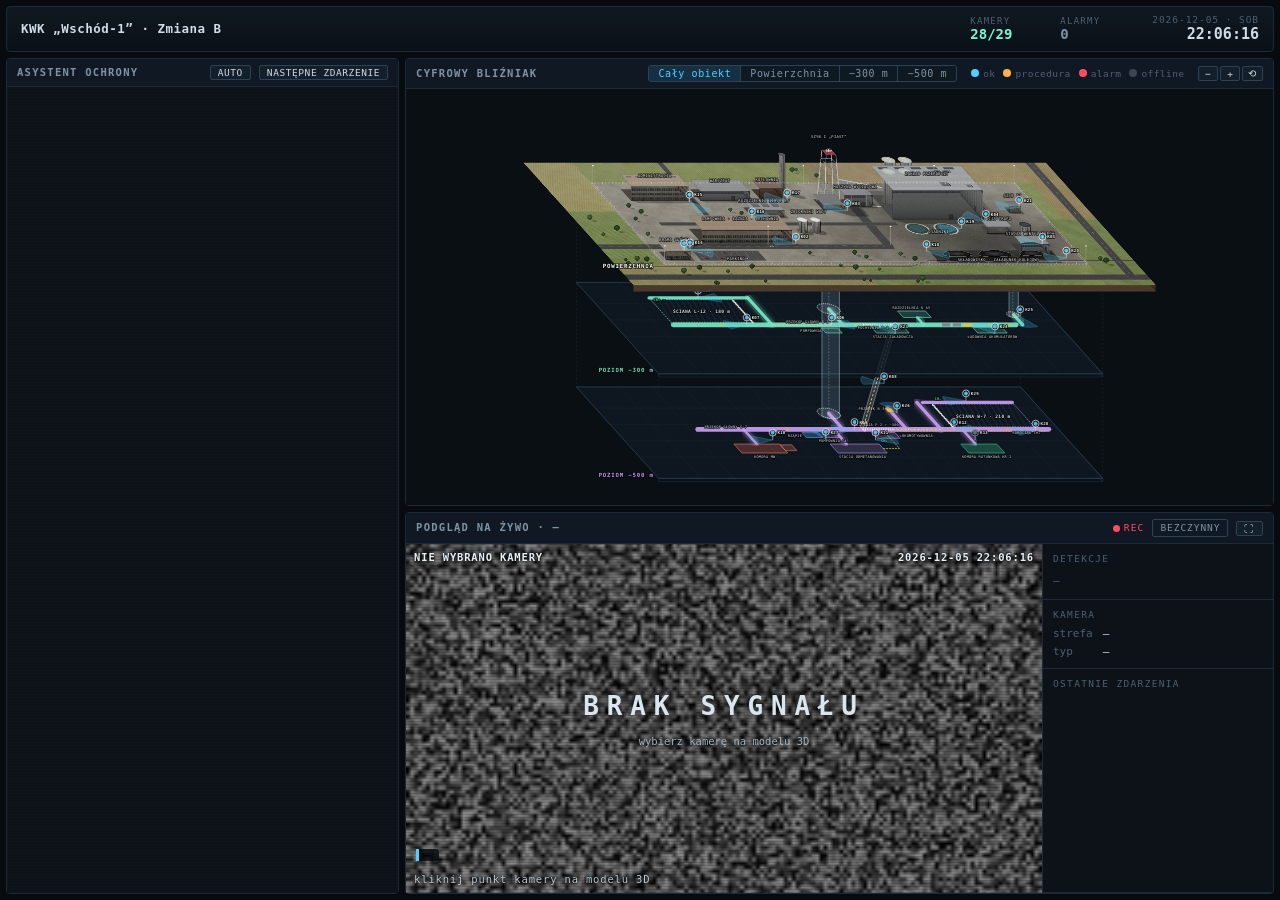
==== commit c1eaf100: "Zoom into the face at the end of the event 1 clips Clips can carry a zoom config (point, scale, star" ====
--- a/index.html
+++ b/index.html
@@ -85,7 +85,7 @@
           <video id="feed-video" muted autoplay loop playsinline></video>
           <canvas id="feed-noise"></canvas>
           <div id="feed-overlay" class="overlay"></div>
-          <div class="feed-osd top-left"><span id="osd-cam">NIE WYBRANO KAMERY</span></div>
+          <div class="feed-osd top-left"><span id="osd-cam">NIE WYBRANO KAMERY</span><span id="osd-zoom" class="osd-zoom" hidden>ZBLIŻENIE · TWARZ</span></div>
           <div class="feed-osd top-right"><span id="osd-time">--:--:--</span></div>
           <div class="feed-osd bottom-left"><span id="osd-zone">kliknij punkt kamery na modelu 3D</span></div>
           <div id="feed-history" class="feed-history" hidden>
--- a/css/app.css
+++ b/css/app.css
@@ -284,6 +284,9 @@
 .feed-body { flex: 1; display: grid; grid-template-columns: 1fr 230px; min-height: 0; }
 .feed-main { position: relative; background: #000; overflow: hidden; border-right: 1px solid var(--border); }
 #feed-video, #feed-noise { position: absolute; inset: 0; width: 100%; height: 100%; object-fit: cover; }
+#feed-video, #feed-overlay { transition: transform 1.4s cubic-bezier(.4, 0, .2, 1); will-change: transform; }
+.osd-zoom { display: inline-block; margin-left: 10px; padding: 1px 7px; border: 1px solid var(--accent); color: var(--accent); border-radius: 2px; font-size: 9.5px; letter-spacing: .12em; animation: blink 1.2s steps(2) infinite; }
+.osd-zoom[hidden] { display: none; }
 #feed-noise { display: none; opacity: .55; }
 .feed-main.nosignal #feed-noise { display: block; }
 .feed-main.nosignal #feed-video { display: none; }
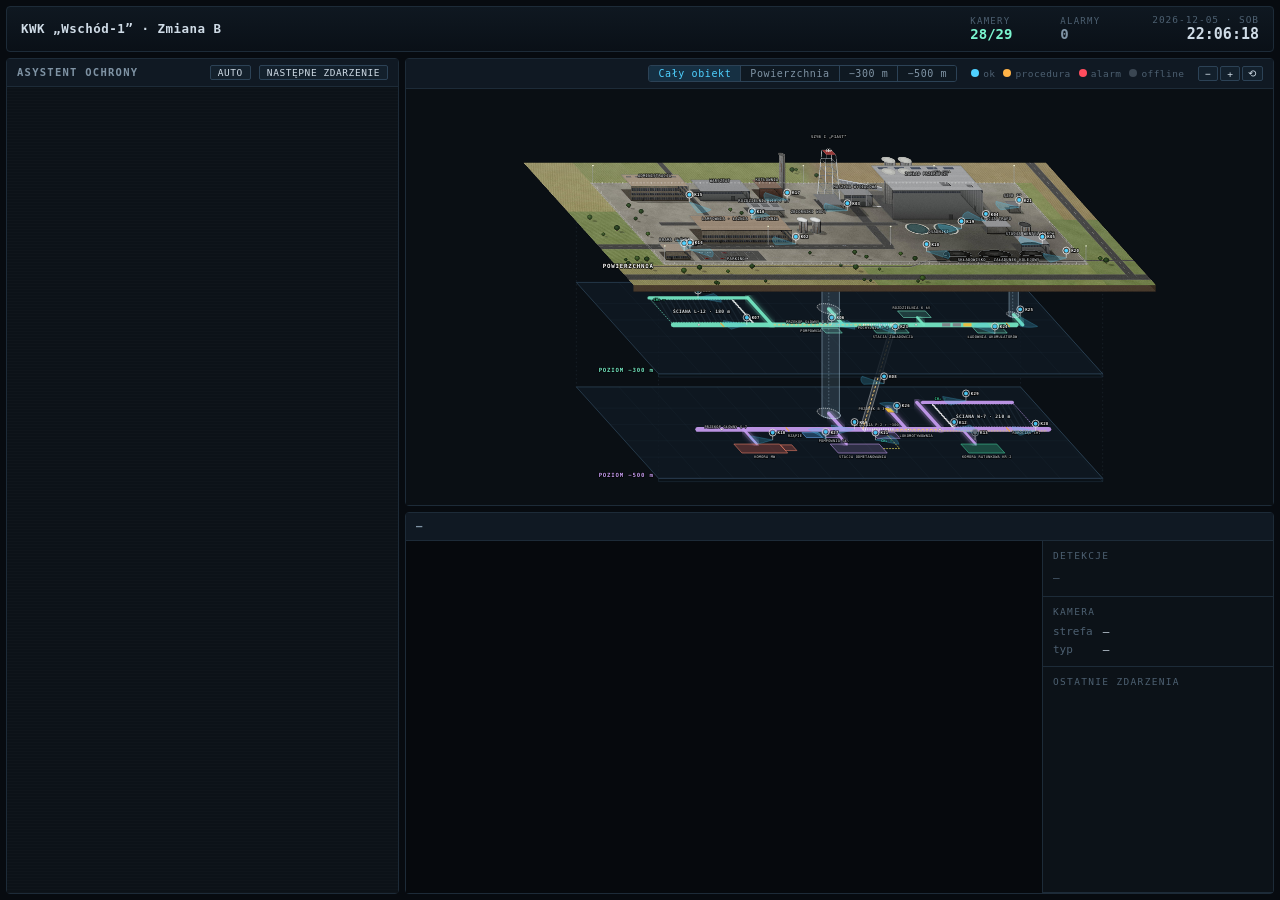
==== commit 3c454ba2: "Start with an empty feed panel; drop the map panel title Co-Authored-By: Claude Fable 5.1 <noreply@a" ====
--- a/index.html
+++ b/index.html
@@ -39,7 +39,7 @@
     <!-- ===================== PRAWY GÓRNY: CYFROWY BLIŹNIAK ===================== -->
     <section id="twin" class="panel">
       <div class="panel-head">
-        <span class="panel-title">CYFROWY BLIŹNIAK</span>
+        <span class="panel-title"></span>
         <span class="panel-meta">
           <span class="seg" id="lvl-ctl">
             <button type="button" class="lvl-btn active" data-level="all">Cały obiekt</button>
@@ -73,7 +73,7 @@
     <!-- ===================== PRAWY DOLNY: PODGLĄD NA ŻYWO ===================== -->
     <section id="feed" class="panel">
       <div class="panel-head">
-        <span class="panel-title">PODGLĄD NA ŻYWO · <span id="feed-cam-id">—</span></span>
+        <span class="panel-title"><span id="feed-title-prefix">PODGLĄD NA ŻYWO · </span><span id="feed-cam-id">—</span></span>
         <span class="panel-meta">
           <span class="rec"><i></i>REC</span>
           <span class="pill" id="feed-status">BEZCZYNNY</span>
@@ -81,7 +81,7 @@
         </span>
       </div>
       <div class="feed-body">
-        <div class="feed-main">
+        <div class="feed-main idle">
           <video id="feed-video" muted autoplay loop playsinline></video>
           <canvas id="feed-noise"></canvas>
           <div id="feed-overlay" class="overlay"></div>
--- a/css/app.css
+++ b/css/app.css
@@ -401,3 +401,9 @@
 .hist-chip { background: rgba(4,8,12,.85); border: 1px solid var(--border-strong); color: var(--text-dim); border-radius: 3px; padding: 4px 9px; font-size: 11px; font-family: var(--mono); cursor: pointer; }
 .hist-chip.cur { border-color: var(--accent); color: var(--accent); }
 .hist-chip.done { color: var(--ok); }
+
+/* ---------- podgląd bez wybranej kamery (stan początkowy) ---------- */
+.feed-main.idle > * { display: none !important; }
+.feed-main.idle { background: #06090d; }
+.feed-main.idle::before { display: none; }
+#feed.idle .rec, #feed.idle #feed-status, #feed.idle #btn-fullscreen, #feed.idle #feed-title-prefix { display: none; }
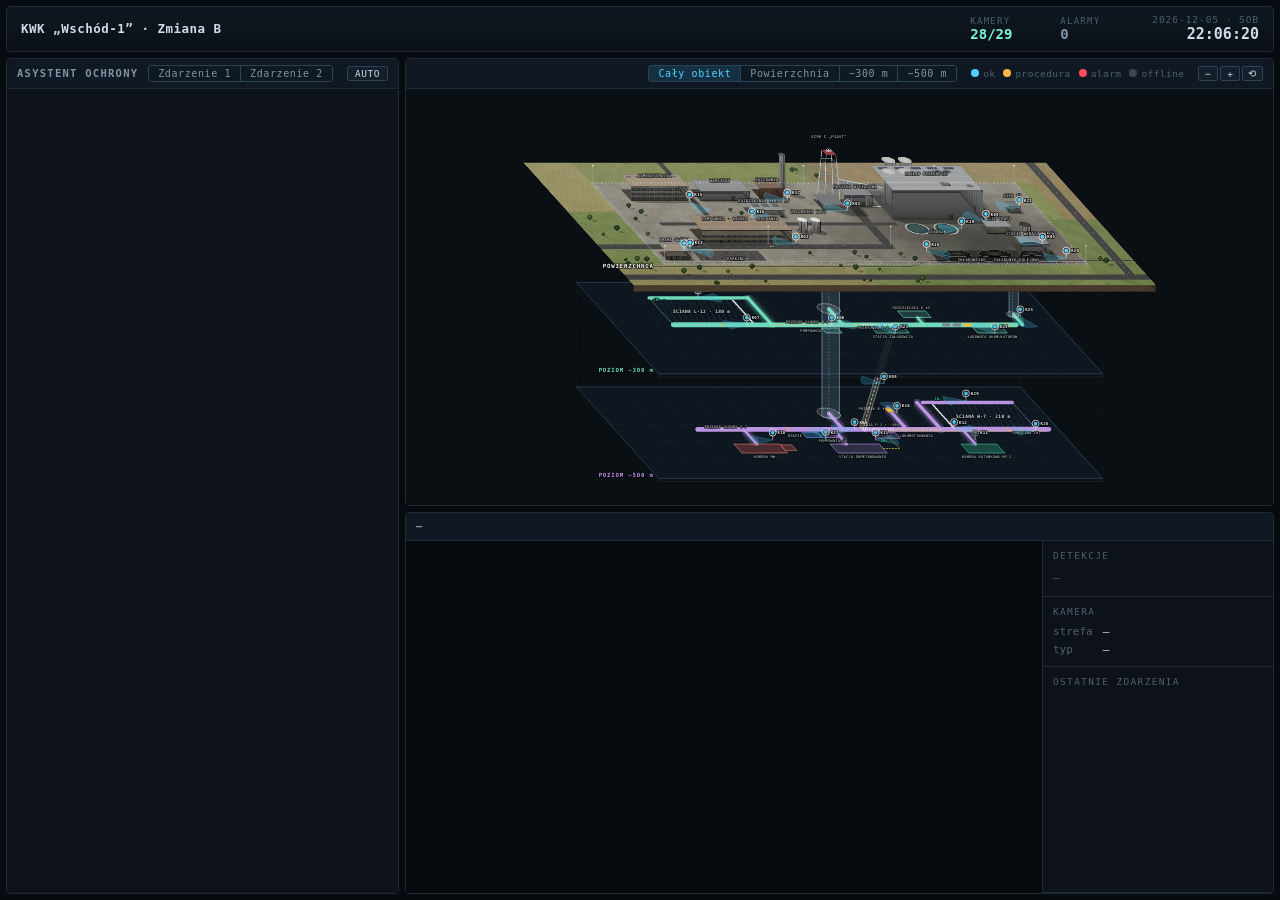
==== commit 75a27588: "Replace NEXT EVENT with per-event buttons The assistant header now shows 'Zdarzenie 1', 'Zdarzenie 2" ====
--- a/index.html
+++ b/index.html
@@ -29,8 +29,8 @@
       <div class="panel-head">
         <span class="panel-title">ASYSTENT OCHRONY</span>
         <span class="panel-meta">
+          <span class="seg" id="event-ctl"></span>
           <button class="btn tiny" id="btn-auto" title="Scenariusz odtwarza się sam">AUTO</button>
-          <button class="btn tiny" id="btn-next" title="Wywołaj następne zaplanowane zdarzenie">NASTĘPNE ZDARZENIE</button>
         </span>
       </div>
       <div id="term-log" class="term-log" aria-live="polite"></div>
--- a/css/app.css
+++ b/css/app.css
@@ -22,6 +22,7 @@
 }
 
 * { box-sizing: border-box; }
+[hidden] { display: none !important; }
 html, body { height: 100%; margin: 0; }
 body {
   background: var(--bg);
@@ -407,3 +408,11 @@
 .feed-main.idle { background: #06090d; }
 .feed-main.idle::before { display: none; }
 #feed.idle .rec, #feed.idle #feed-status, #feed.idle #btn-fullscreen, #feed.idle #feed-title-prefix { display: none; }
+
+/* ---------- przyciski zdarzeń ---------- */
+.ev-btn { background: #0f1922; color: var(--text-dim); border: none; border-right: 1px solid var(--border-strong); padding: 2px 9px; cursor: pointer; font-size: 10px; letter-spacing: .06em; font-family: var(--mono); }
+.ev-btn:last-child { border-right: none; }
+.ev-btn:hover { color: var(--accent); }
+.ev-btn.active { background: #163043; color: var(--accent); }
+.ev-btn.alarm { background: rgba(255,77,94,.16); color: var(--alert); }
+.ev-btn.done { color: var(--ok); }
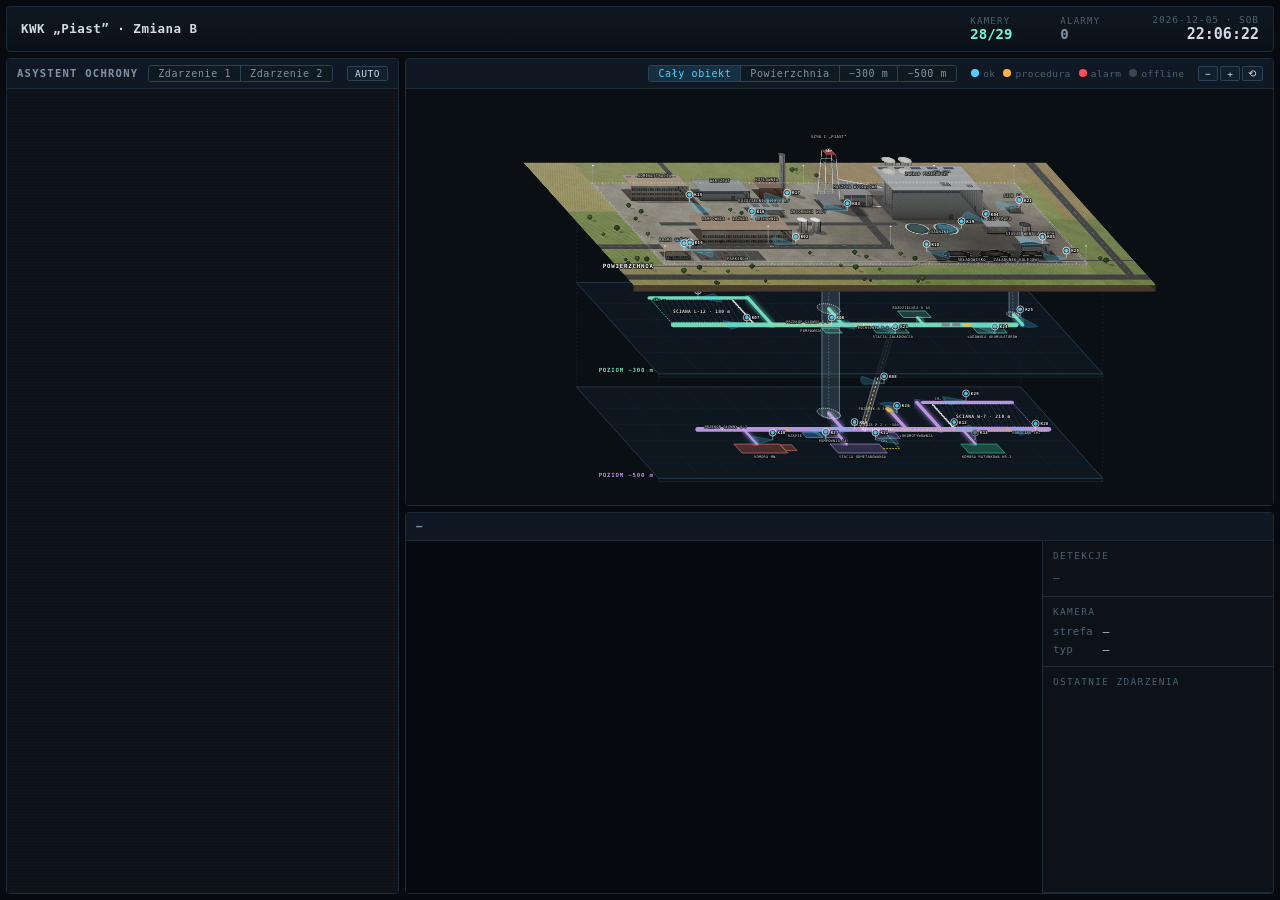
==== commit ec0f460e: "Rename the site to KWK Piast Co-Authored-By: Claude Fable 5.1 <noreply@anthropic.com> Claude-Session" ====
--- a/index.html
+++ b/index.html
@@ -12,7 +12,7 @@
     <!-- ===================== PASEK GÓRNY ===================== -->
     <header id="topbar">
       <div class="site">
-        <span class="value">KWK „Wschód-1” · Zmiana B</span>
+        <span class="value">KWK „Piast” · Zmiana B</span>
       </div>
       <div class="kpis">
         <div class="kpi"><span class="label">KAMERY</span><span class="value" id="kpi-cams">0/0</span></div>
